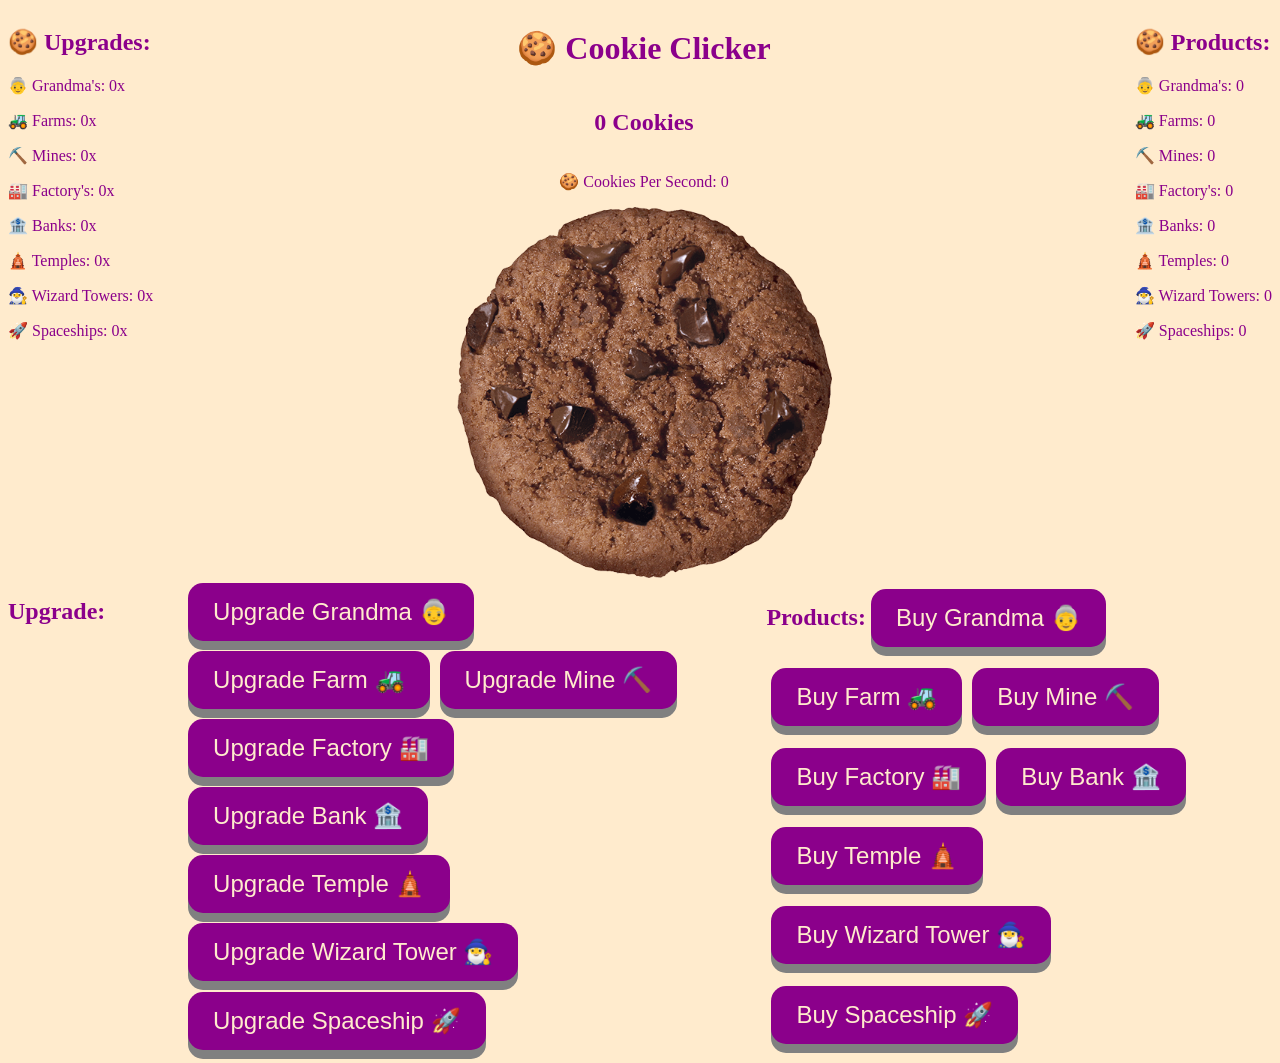
==== OOP Cookie Clicker Project/Cookie Clicker/Index.html @ a7854619 "added upgrades, added class for click upgrade" ====
<!DOCTYPE html>
<html lang="en">
    <link rel="stylesheet" href="style.css">
    <link rel="script" href="script.js">
    <title>Cookie Clicker</title>
    <link rel="icon" type="image/x-icon" href="../images/favicon.png">
<body>

<div class="Wat">
    <div class="upgrades">
        <h2>🍪 Upgrades:</h2>
        <p>👵 Grandma's: 0x</p>
        <p>🚜 Farms: 0x</p>
        <p>⛏️ Mines: 0x</p>
        <p>🏭 Factory's: 0x</p>
        <p>🏦 Banks: 0x</p>
        <p>🛕 Temples: 0x</p>
        <p>🧙‍♂️ Wizard Towers: 0x</p>
        <p>🚀 Spaceships: 0x</p>
    </div>

    <div id="cookiecontainer">
        <h1>🍪 Cookie Clicker</h1>
        <h2 id="cookies" class="cookie">0 Cookies</h2>
        <p class="stats">🍪 Cookies Per Second: <span id="CpS">0</span></p>
        <img src="../images/cookie(2).png" alt="Knop tekst" class="Cookie" id="cookie">
    </div>

    <div class="prod">
        <h2>🍪 Products:</h2>
        <p>👵 Grandma's: <span id="grandmas">0</span></p>
        <p>🚜 Farms: <span id="farms">0</span></p>
        <p>⛏️ Mines: <span id="mines">0</span></p>
        <p>🏭 Factory's: <span id="factorys">0</span></p>
        <p>🏦 Banks: <span id="banks">0</span></p>
        <p>🛕 Temples: <span id="temples">0</span></p>
        <p>🧙‍♂️ Wizard Towers: <span id="wizardtowers">0</span></p>
        <p>🚀 Spaceships: <span id="spaceships">0</span></p>
    </div>
</div>
<div id="shop_container">

    <h2 class="Subtitle">Upgrade:</h2>
    <div class="container">
        <button class="button" id="buy_grandma_upgrade">Upgrade Grandma 👵</button>
        <button class="button" id="buy_farm_upgrade">Upgrade Farm 🚜</button>
        <button class="button" id="buy_mine_upgrade">Upgrade Mine ⛏️</button>
        <button class="button" id="buy_factory_upgrade">Upgrade Factory 🏭</button>
        <button class="button" id="buy_bank_upgrade">Upgrade Bank 🏦</button>
        <button class="button" id="buy_temple_upgrade">Upgrade Temple 🛕</button>
        <button class="button" id="buy_wizardtower_upgrade">Upgrade Wizard Tower 🧙‍♂️</button>
        <button class="button" id="buy_spaceship_upgrade">Upgrade Spaceship 🚀</button>
    </div>

    <div class="container">
        <h2 class="Subtitle">Products:</h2>
        <button class="button" id="buy_grandma">Buy Grandma 👵</button>
        <button class="button" id="buy_farm">Buy Farm 🚜</button>
        <button class="button" id="buy_mine">Buy Mine ⛏️</button>
        <button class="button" id="buy_factory">Buy Factory 🏭</button>
        <button class="button" id="buy_bank">Buy Bank 🏦</button>
        <button class="button" id="buy_temple">Buy Temple 🛕</button>
        <button class="button" id="buy_wizardtower">Buy Wizard Tower 🧙‍♂️</button>
        <button class="button" id="buy_spaceship">Buy Spaceship 🚀</button>
    </div>
</div>
<script src="script.js"></script>
</body>
</html>
---- OOP Cookie Clicker Project/Cookie Clicker/style.css ----
body{
    background-color: blanchedalmond;
}

h1{
    color: darkmagenta;
    /* text-align: center; */
}

.Subtitle{
    color: darkmagenta;
    /* text-align: center; */
}

.cookie{
    color: darkmagenta;
    /* text-align: center; */
}

#shop_container{
    display: flex;
    justify-content: space-between;
}

.stats{
    color: darkmagenta;
    /* text-align: center; */
}

.prod{
    color: darkmagenta;
    /* margin-left: 85%; */
}

.Wat{
    display: flex;
    justify-content: space-between;
}

#cookiecontainer{
    display: flex;
    flex-direction: column;
    align-items: center;
}

.upgrades{
    color: darkmagenta;
}


img{
    width: 25%;
    cursor: pointer;
    /* margin-right: 39%; */
}

#cookie{
    width: 75%;
}

.container {
    display:flex;
    flex-direction: row;
    flex-wrap: wrap;
    align-items: center;
    max-width: 40%;
    .button {
        margin: 1%;
    }
}

.button {
  padding: 15px 25px;
  font-size: 24px;
  text-align: center;
  cursor: pointer;
  outline: none;
  color: blanchedalmond;
  background-color: darkmagenta;
  border: none;
  border-radius: 15px;
  box-shadow: 0 9px gray;
}

.button:disabled {
    background-color: rgb(166, 118, 166);
    cursor: default;
}

.button:disabled:hover {
    background-color: rgb(166, 118, 166);
}

.button:hover {
    background-color: purple
}

.button:enabled:active {
  background-color: darkmagenta;
  box-shadow: 0 5px gray;
  transform: translateY(4px);
}
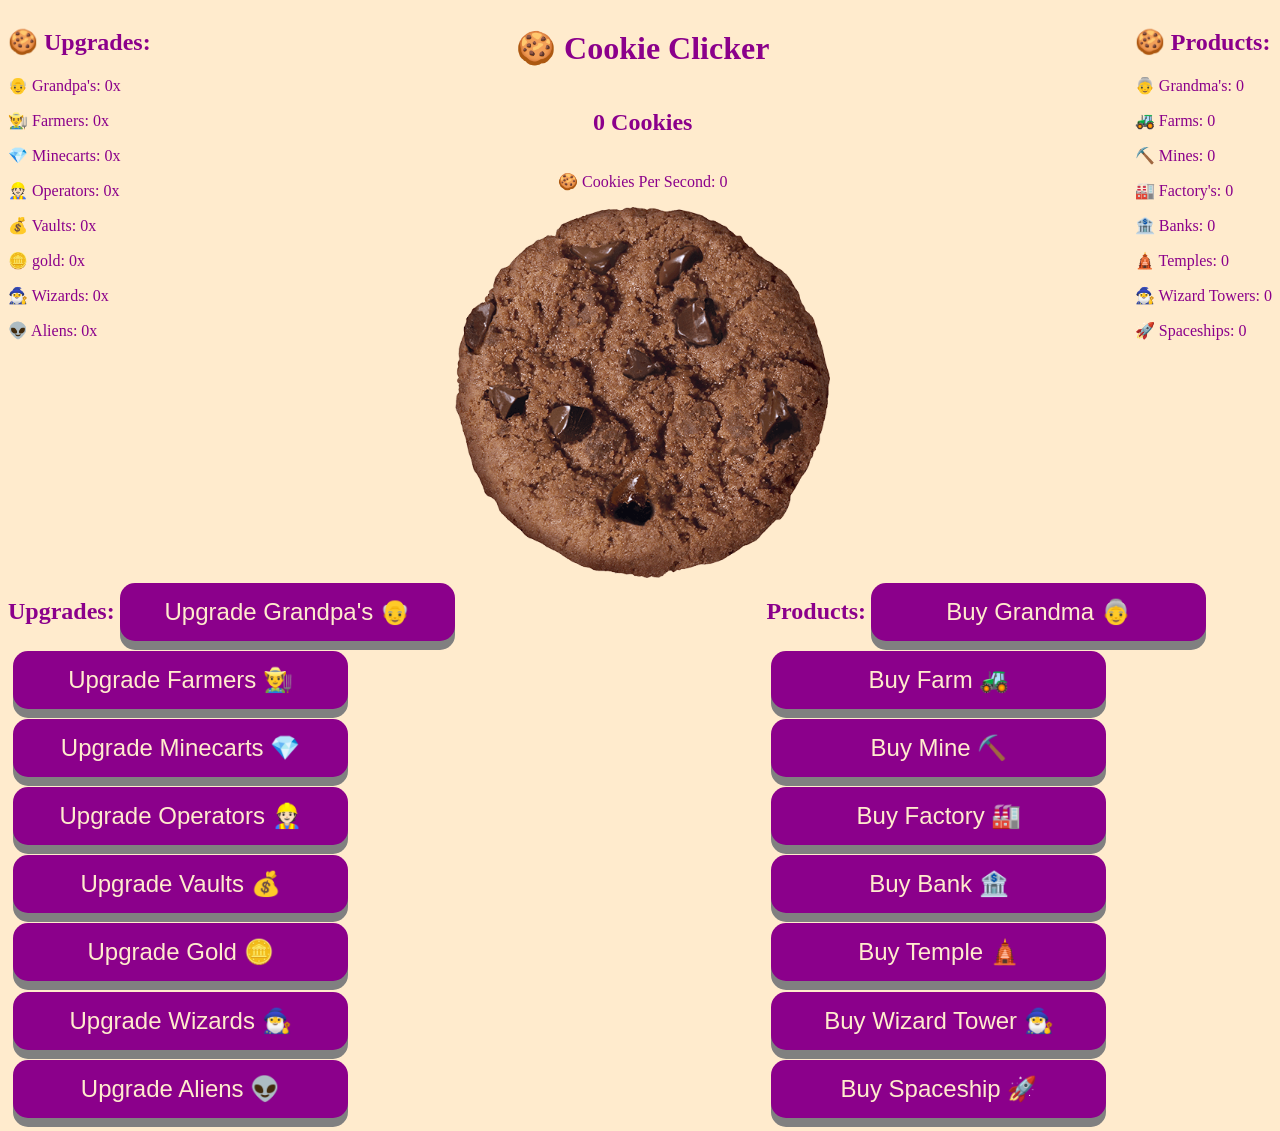
==== commit 11c37685: "Upgrade Names changed" ====
--- a/OOP Cookie Clicker Project/Cookie Clicker/Index.html
+++ b/OOP Cookie Clicker Project/Cookie Clicker/Index.html
@@ -1,22 +1,25 @@
 <!DOCTYPE html>
-<html lang="en">
-    <link rel="stylesheet" href="style.css">
-    <link rel="script" href="script.js">
+<html lang="nl">
+<head>
+    <meta charset="UTF-8">
+    <meta name="viewport" content="width=device-width, initial-scale=1.0">
     <title>Cookie Clicker</title>
     <link rel="icon" type="image/x-icon" href="../images/favicon.png">
+    <link rel="stylesheet" href="style.css">
+</head>
 <body>
 
 <div class="Wat">
     <div class="upgrades">
         <h2>🍪 Upgrades:</h2>
-        <p>👵 Grandma's: 0x</p>
-        <p>🚜 Farms: 0x</p>
-        <p>⛏️ Mines: 0x</p>
-        <p>🏭 Factory's: 0x</p>
-        <p>🏦 Banks: 0x</p>
-        <p>🛕 Temples: 0x</p>
-        <p>🧙‍♂️ Wizard Towers: 0x</p>
-        <p>🚀 Spaceships: 0x</p>
+        <p>👴 Grandpa's: 0x</p>
+        <p>👨‍🌾 Farmers: 0x</p>
+        <p>💎 Minecarts: 0x</p>
+        <p>👷🏻 Operators: 0x</p>
+        <p>💰 Vaults: 0x</p>
+        <p>🪙 gold: 0x</p>
+        <p>🧙‍♂️ Wizards: 0x</p>
+        <p>👽 Aliens: 0x</p>
     </div>
 
     <div id="cookiecontainer">
@@ -38,18 +41,19 @@
         <p>🚀 Spaceships: <span id="spaceships">0</span></p>
     </div>
 </div>
+
 <div id="shop_container">
-
-    <h2 class="Subtitle">Upgrade:</h2>
+    <!-- Upgrade knoppen -->
     <div class="container">
-        <button class="button" id="buy_grandma_upgrade">Upgrade Grandma 👵</button>
-        <button class="button" id="buy_farm_upgrade">Upgrade Farm 🚜</button>
-        <button class="button" id="buy_mine_upgrade">Upgrade Mine ⛏️</button>
-        <button class="button" id="buy_factory_upgrade">Upgrade Factory 🏭</button>
-        <button class="button" id="buy_bank_upgrade">Upgrade Bank 🏦</button>
-        <button class="button" id="buy_temple_upgrade">Upgrade Temple 🛕</button>
-        <button class="button" id="buy_wizardtower_upgrade">Upgrade Wizard Tower 🧙‍♂️</button>
-        <button class="button" id="buy_spaceship_upgrade">Upgrade Spaceship 🚀</button>
+        <h2 class="Subtitle">Upgrades:</h2>
+        <button class="button" id="buy_upgrade_grandma">Upgrade Grandpa's 👴</button>
+        <button class="button" id="buy_upgrade_farm">Upgrade Farmers 👨‍🌾</button>
+        <button class="button" id="buy_upgrade_mine">Upgrade Minecarts 💎</button>
+        <button class="button" id="buy_upgrade_factory">Upgrade Operators 👷🏻</button>
+        <button class="button" id="buy_upgrade_bank">Upgrade Vaults 💰</button>
+        <button class="button" id="buy_upgrade_temple">Upgrade Gold 🪙</button>
+        <button class="button" id="buy_upgrade_wizardtower">Upgrade Wizards 🧙‍♂️</button>
+        <button class="button" id="buy_upgrade_spaceship">Upgrade Aliens 👽</button>
     </div>
 
     <div class="container">
@@ -64,6 +68,7 @@
         <button class="button" id="buy_spaceship">Buy Spaceship 🚀</button>
     </div>
 </div>
+
 <script src="script.js"></script>
 </body>
 </html>
--- a/OOP Cookie Clicker Project/Cookie Clicker/style.css
+++ b/OOP Cookie Clicker Project/Cookie Clicker/style.css
@@ -4,7 +4,6 @@
 
 h1{
     color: darkmagenta;
-    /* text-align: center; */
 }
 
 .Subtitle{
@@ -80,6 +79,7 @@
   border: none;
   border-radius: 15px;
   box-shadow: 0 9px gray;
+  width: 335px;
 }
 
 .button:disabled {
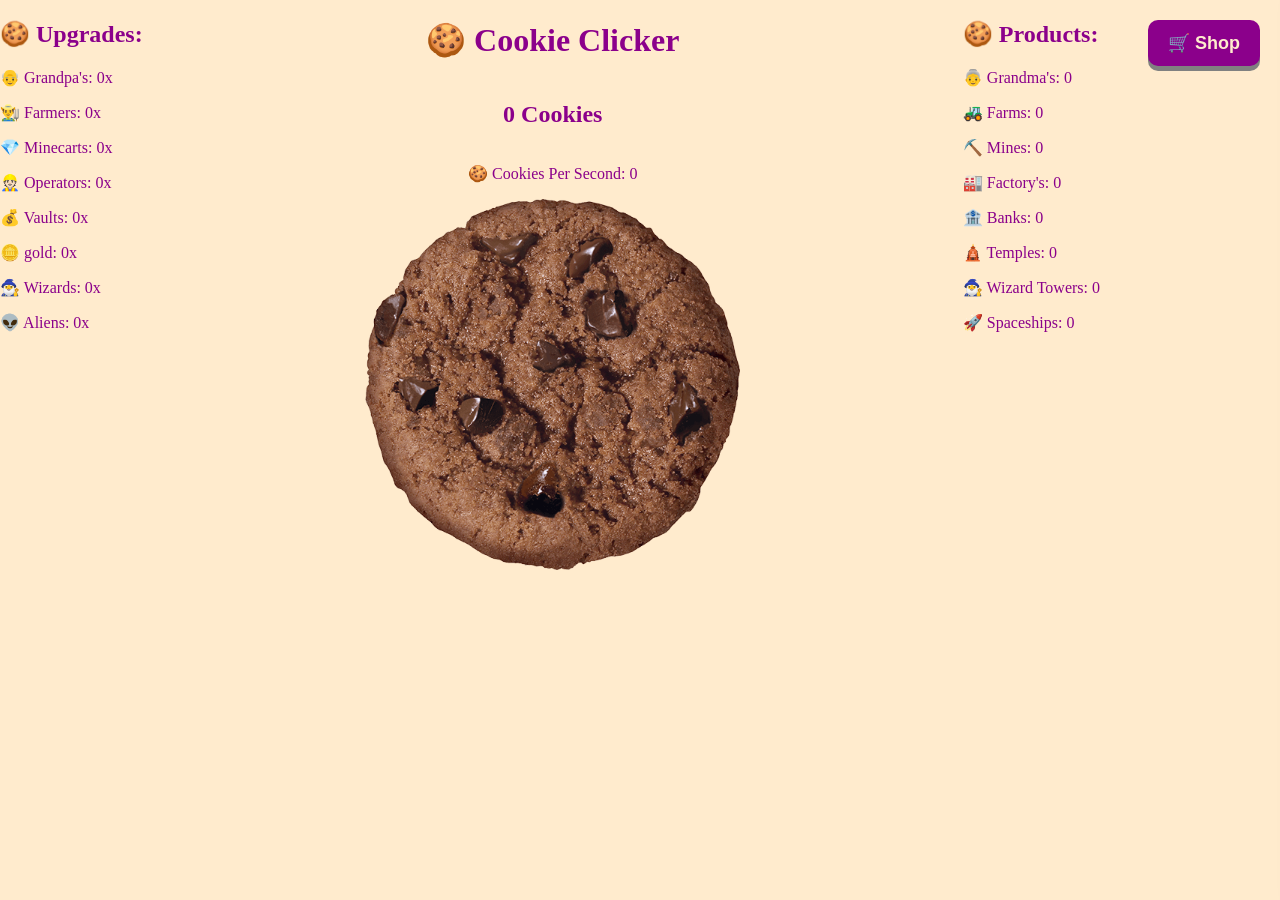
==== commit 5acb8f0c: "Added a Shop" ====
--- a/OOP Cookie Clicker Project/Cookie Clicker/Index.html
+++ b/OOP Cookie Clicker Project/Cookie Clicker/Index.html
@@ -42,11 +42,27 @@
     </div>
 </div>
 
+<button id="openShopBtn" class="shop-toggle-btn">🛒 Shop</button>
+
 <div id="shop_container">
-    <!-- Upgrade knoppen -->
+
+    <button id="closeShopBtn" class="close-btn">&times;</button>
+
     <div class="container">
-        <h2 class="Subtitle">Upgrades:</h2>
-        <button class="button" id="buy_upgrade_grandma">Upgrade Grandpa's 👴</button>
+        <h2 class="Subtitle">🍪 Products:</h2>
+        <button class="button" id="buy_grandma">Buy Grandma 👵</button>
+        <button class="button" id="buy_farm">Buy Farm 🚜</button>
+        <button class="button" id="buy_mine">Buy Mine ⛏️</button>
+        <button class="button" id="buy_factory">Buy Factory 🏭</button>
+        <button class="button" id="buy_bank">Buy Bank 🏦</button>
+        <button class="button" id="buy_temple">Buy Temple 🛕</button>
+        <button class="button" id="buy_wizardtower">Buy Wizard Tower 🧙‍♂️</button>
+        <button class="button" id="buy_spaceship">Buy Spaceship 🚀</button>
+    </div>
+
+    <div class="container">
+        <h2 class="Subtitle">🍪 Themes:</h2>
+        <button class="button" id="buy_upgrade_grandma">Hollow Knight Theme ⚔️</button>
         <button class="button" id="buy_upgrade_farm">Upgrade Farmers 👨‍🌾</button>
         <button class="button" id="buy_upgrade_mine">Upgrade Minecarts 💎</button>
         <button class="button" id="buy_upgrade_factory">Upgrade Operators 👷🏻</button>
@@ -57,18 +73,18 @@
     </div>
 
     <div class="container">
-        <h2 class="Subtitle">Products:</h2>
-        <button class="button" id="buy_grandma">Buy Grandma 👵</button>
-        <button class="button" id="buy_farm">Buy Farm 🚜</button>
-        <button class="button" id="buy_mine">Buy Mine ⛏️</button>
-        <button class="button" id="buy_factory">Buy Factory 🏭</button>
-        <button class="button" id="buy_bank">Buy Bank 🏦</button>
-        <button class="button" id="buy_temple">Buy Temple 🛕</button>
-        <button class="button" id="buy_wizardtower">Buy Wizard Tower 🧙‍♂️</button>
-        <button class="button" id="buy_spaceship">Buy Spaceship 🚀</button>
+        <h2 class="Subtitle">🍪 Upgrades:</h2>
+        <button class="button" id="buy_upgrade_grandma">Upgrade Grandpa's 👴</button>
+        <button class="button" id="buy_upgrade_farm">Upgrade Farmers 👨‍🌾</button>
+        <button class="button" id="buy_upgrade_mine">Upgrade Minecarts 💎</button>
+        <button class="button" id="buy_upgrade_factory">Upgrade Operators 👷🏻</button>
+        <button class="button" id="buy_upgrade_bank">Upgrade Vaults 💰</button>
+        <button class="button" id="buy_upgrade_temple">Upgrade Gold 🪙</button>
+        <button class="button" id="buy_upgrade_wizardtower">Upgrade Wizards 🧙‍♂️</button>
+        <button class="button" id="buy_upgrade_spaceship">Upgrade Aliens 👽</button>
     </div>
 </div>
 
 <script src="script.js"></script>
 </body>
-</html>+</html>
--- a/OOP Cookie Clicker Project/Cookie Clicker/style.css
+++ b/OOP Cookie Clicker Project/Cookie Clicker/style.css
@@ -58,14 +58,16 @@
 }
 
 .container {
-    display:flex;
-    flex-direction: row;
-    flex-wrap: wrap;
-    align-items: center;
-    max-width: 40%;
-    .button {
-        margin: 1%;
-    }
+    display: grid;
+    grid-template-columns: repeat(2, 1fr);
+    gap: 10px;
+    max-width: 700px;
+}
+
+.Subtitle {
+    grid-column: 1 / -1;
+    color: darkmagenta;
+    margin-bottom: 10px;
 }
 
 .button {
@@ -79,7 +81,7 @@
   border: none;
   border-radius: 15px;
   box-shadow: 0 9px gray;
-  width: 335px;
+  width: 100%;
 }
 
 .button:disabled {
@@ -99,4 +101,175 @@
   background-color: darkmagenta;
   box-shadow: 0 5px gray;
   transform: translateY(4px);
-}+}
+
+body {
+    background-color: blanchedalmond;
+    overflow-x: hidden; 
+    position: relative;
+    margin: 0;
+}
+
+h1 {
+    color: darkmagenta;
+}
+
+.Subtitle {
+    color: darkmagenta;
+}
+
+.cookie {
+    color: darkmagenta;
+}
+
+#shop_container {
+    display: flex;
+    flex-direction: column; 
+    gap: 30px;
+    
+    position: fixed;
+    top: 0;
+    right: -450px;
+    width: 420px;
+    height: 100vh;
+    background-color: burlywood; 
+    border-left: 5px solid darkmagenta; 
+    box-shadow: -5px 0 25px rgba(139, 0, 139, 0.3); 
+    padding: 70px 20px 20px 20px;
+    box-sizing: border-box;
+    overflow-y: auto; 
+    transition: right 0.3s ease-in-out; 
+    z-index: 1000; 
+}
+
+
+#shop_container.active {
+    right: 0;
+}
+
+.shop-toggle-btn {
+    position: fixed;
+    top: 20px;
+    right: 20px;
+    padding: 12px 20px;
+    background-color: darkmagenta;
+    color: blanchedalmond;
+    border: none;
+    border-radius: 10px;
+    font-size: 18px;
+    font-weight: bold;
+    cursor: pointer;
+    box-shadow: 0 5px gray;
+    transition: 0.2s;
+    z-index: 999;
+}
+
+.shop-toggle-btn:hover {
+    background-color: purple;
+}
+
+.shop-toggle-btn:active {
+    box-shadow: 0 2px gray;
+    transform: translateY(3px);
+}
+
+.close-btn {
+    position: absolute;
+    top: 15px;
+    left: 20px;
+    font-size: 40px;
+    background: none;
+    border: none;
+    color: blanchedalmond;
+    cursor: pointer;
+    line-height: 1;
+}
+
+.close-btn:hover {
+    color: purple;
+}
+
+.stats {
+    color: darkmagenta;
+}
+
+.prod {
+    color: darkmagenta;
+}
+
+.Wat {
+    display: flex;
+    justify-content: space-between;
+}
+
+.Wat {
+    display: flex;
+    justify-content: space-between;
+    padding-right: 180px; 
+}
+
+#cookiecontainer {
+    display: flex;
+    flex-direction: column;
+    align-items: center;
+}
+
+.upgrades {
+    color: darkmagenta;
+}
+
+img {
+    width: 25%;
+    cursor: pointer;
+}
+
+#cookie {
+    width: 75%;
+}
+
+.container {
+    display: grid;
+    grid-template-columns: 1fr; 
+    gap: 12px;
+    width: 100%;
+}
+
+.Subtitle {
+    grid-column: 1 / -1;
+    color: darkmagenta;
+    margin-bottom: 10px;
+}
+
+.button {
+  padding: 12px 20px;
+  font-size: 18px;
+  text-align: center;
+  cursor: pointer;
+  outline: none;
+  color: blanchedalmond;
+  background-color: darkmagenta;
+  border: none;
+  border-radius: 15px;
+  box-shadow: 0 6px gray;
+  width: 100%;
+}
+
+.button:disabled {
+    background-color: rgb(166, 118, 166);
+    box-shadow: 0 6px rgb(130, 100, 130);
+    cursor: default;
+}
+
+.button:disabled:hover {
+    background-color: rgb(166, 118, 166);
+}
+
+.button:hover {
+    background-color: purple
+}
+
+.button:enabled:active {
+  background-color: darkmagenta;
+  box-shadow: 0 3px gray;
+  transform: translateY(3px);
+}
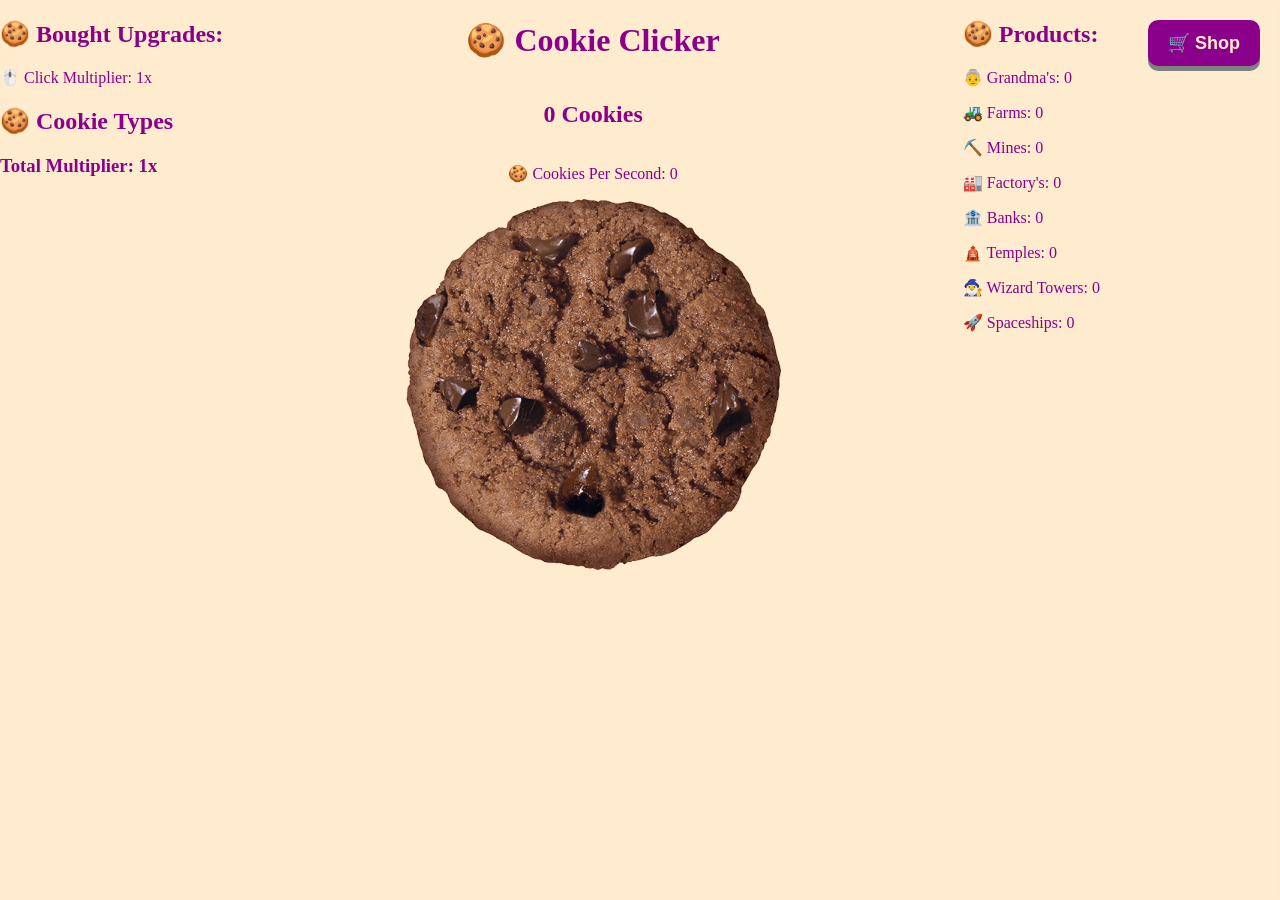
==== commit 3bb4a510: "added cookieType & multiplierUpgrade upgrades" ====
--- a/OOP Cookie Clicker Project/Cookie Clicker/Index.html
+++ b/OOP Cookie Clicker Project/Cookie Clicker/Index.html
@@ -11,20 +11,37 @@
 
 <div class="Wat">
     <div class="upgrades">
-        <h2>🍪 Upgrades:</h2>
-        <p>👴 Grandpa's: 0x</p>
-        <p>👨‍🌾 Farmers: 0x</p>
-        <p>💎 Minecarts: 0x</p>
-        <p>👷🏻 Operators: 0x</p>
-        <p>💰 Vaults: 0x</p>
-        <p>🪙 gold: 0x</p>
-        <p>🧙‍♂️ Wizards: 0x</p>
-        <p>👽 Aliens: 0x</p>
+        <h2>🍪 Bought Upgrades:</h2>
+        <p class="click_multiplier">🖱️ Click Multiplier: <span id="click_multiplier">1</span>x</p>
+        <p id="grandpas">👴 Grandpa's</p>
+        <p id="farmers">👨‍🌾 Farmers</p>
+        <p id="minecarts">💎 Minecarts</p>
+        <p id="operators">👷🏻 Operators</p>
+        <p id="vaults">💰 Vaults</p>
+        <p id="gold">🪙 Gold</p>
+        <p id="wizards">🧙‍♂️ Wizards</p>
+        <p id="aliens">👽 Aliens</p>
+        <p id="g_t_f_text">Cookies For Planting: <span id="g_t_f">1</span>x</p>
+        <p id="f_t_f_text">Cookies For Production: <span id="f_t_f">1</span>x</p>
+        <p id="f_t_b_text">Cookies For The Bank: <span id="f_t_b">1</span>x</p>
+        <p id="f_t_t_text">Cookies For The Ritual: <span id="f_t_t">1</span>x</p>
+        <p id="t_t_wt_text">Ritual Cookies For Magic: <span id="t_t_wt">1</span>x</p>
+        <p id="b_t_s_text">Cookies For Rocket Fuel: <span id="b_t_s">1</span>x</p>
+        <h2>🍪 Cookie Types</h2>
+        <h3>Total Multiplier: <span id="total_multiplier">1</span>x</h3>
+        <p id="peanut_cookies">Peanut Cookies</p>
+        <p id="almond_cookies">Almond Cookies</p>
+        <p id="macadamia_cookies">Macadamia Cookies</p>
+        <p id="pecan_cookies">Pecan Cookies</p>
+        <p id="cashew_cookies">Cashew Cookies</p>
+        <p id="walnut_cookies">Walnut Cookies</p>
+        <p id="double_cookies">Double Chocolate Cookies</p>
+        <p id="white_cookies">White Chocolate Cookies</p>
     </div>
 
     <div id="cookiecontainer">
         <h1>🍪 Cookie Clicker</h1>
-        <h2 id="cookies" class="cookie">0 Cookies</h2>
+        <h2 class="cookie"><span id="cookies">0</span> Cookies</h2>
         <p class="stats">🍪 Cookies Per Second: <span id="CpS">0</span></p>
         <img src="../images/cookie(2).png" alt="Knop tekst" class="Cookie" id="cookie">
     </div>
@@ -62,18 +79,19 @@
 
     <div class="container">
         <h2 class="Subtitle">🍪 Themes:</h2>
-        <button class="button" id="buy_upgrade_grandma">Hollow Knight Theme ⚔️</button>
-        <button class="button" id="buy_upgrade_farm">Upgrade Farmers 👨‍🌾</button>
-        <button class="button" id="buy_upgrade_mine">Upgrade Minecarts 💎</button>
-        <button class="button" id="buy_upgrade_factory">Upgrade Operators 👷🏻</button>
-        <button class="button" id="buy_upgrade_bank">Upgrade Vaults 💰</button>
-        <button class="button" id="buy_upgrade_temple">Upgrade Gold 🪙</button>
-        <button class="button" id="buy_upgrade_wizardtower">Upgrade Wizards 🧙‍♂️</button>
-        <button class="button" id="buy_upgrade_spaceship">Upgrade Aliens 👽</button>
+        <button class="button">Hollow Knight Theme ⚔️</button>
+        <button class="button">place holder</button>
+        <button class="button">place holder</button>
+        <button class="button">place holder</button>
+        <button class="button">place holder</button>
+        <button class="button">place holder</button>
+        <button class="button">place holder</button>
+        <button class="button">place holder</button>
     </div>
 
     <div class="container">
         <h2 class="Subtitle">🍪 Upgrades:</h2>
+        <button class="button" id="buy_click_upgrade">Buy Click Upgrade</button>
         <button class="button" id="buy_upgrade_grandma">Upgrade Grandpa's 👴</button>
         <button class="button" id="buy_upgrade_farm">Upgrade Farmers 👨‍🌾</button>
         <button class="button" id="buy_upgrade_mine">Upgrade Minecarts 💎</button>
@@ -83,6 +101,26 @@
         <button class="button" id="buy_upgrade_wizardtower">Upgrade Wizards 🧙‍♂️</button>
         <button class="button" id="buy_upgrade_spaceship">Upgrade Aliens 👽</button>
     </div>
+    <div class="container">
+        <h2 class="Subtitle">🍪 Cookie Upgrades:</h2>
+        <button class="button" id="buy_peanut_cookies">Buy Peanut Cookies</button>
+        <button class="button" id="buy_almond_cookies">Buy Almond Cookies</button>
+        <button class="button" id="buy_macadamia_cookies">Buy Macadamia Cookies</button>
+        <button class="button" id="buy_pecan_cookies">Buy Pecan Cookies</button>
+        <button class="button" id="buy_cashew_cookies">Buy Cashew Cookies</button>
+        <button class="button" id="buy_walnut_cookies">Buy Walnut Cookies</button>
+        <button class="button" id="buy_double_cookies">Buy Double Chocolate Cookies</button>
+        <button class="button" id="buy_white_cookies">Buy White Chocolate Cookies</button>
+    </div>
+    <div class="container">
+        <h2 class="Subtitle">🍪 Multiplier Upgrades:</h2>
+        <button class="button" id="buy_g_t_f">Buy Grandma To Farm Multiplier</button>
+        <button class="button" id="buy_f_t_f">Buy Farm To Factory Multiplier</button>
+        <button class="button" id="buy_f_t_b">Buy Factory To Bank Multiplier</button>
+        <button class="button" id="buy_f_t_t">Buy Factory To Temple Multiplier</button>
+        <button class="button" id="buy_t_t_wt">Buy Temple To Wizard Tower Multiplier</button>
+        <button class="button" id="buy_b_t_s">Buy Bank To Spaceship Multiplier</button>
+    </div>
 </div>
 
 <script src="script.js"></script>
--- a/OOP Cookie Clicker Project/Cookie Clicker/style.css
+++ b/OOP Cookie Clicker Project/Cookie Clicker/style.css
@@ -11,6 +11,14 @@
     /* text-align: center; */
 }
 
+.upgrades p:not(.click_multiplier) {
+    display: none;
+}
+
+.cookie_types p{
+    display: none;
+}
+
 .cookie{
     color: darkmagenta;
     /* text-align: center; */
@@ -46,6 +54,9 @@
     color: darkmagenta;
 }
 
+.cookie_types {
+    color: darkmagenta;
+}
 
 img{
     width: 25%;
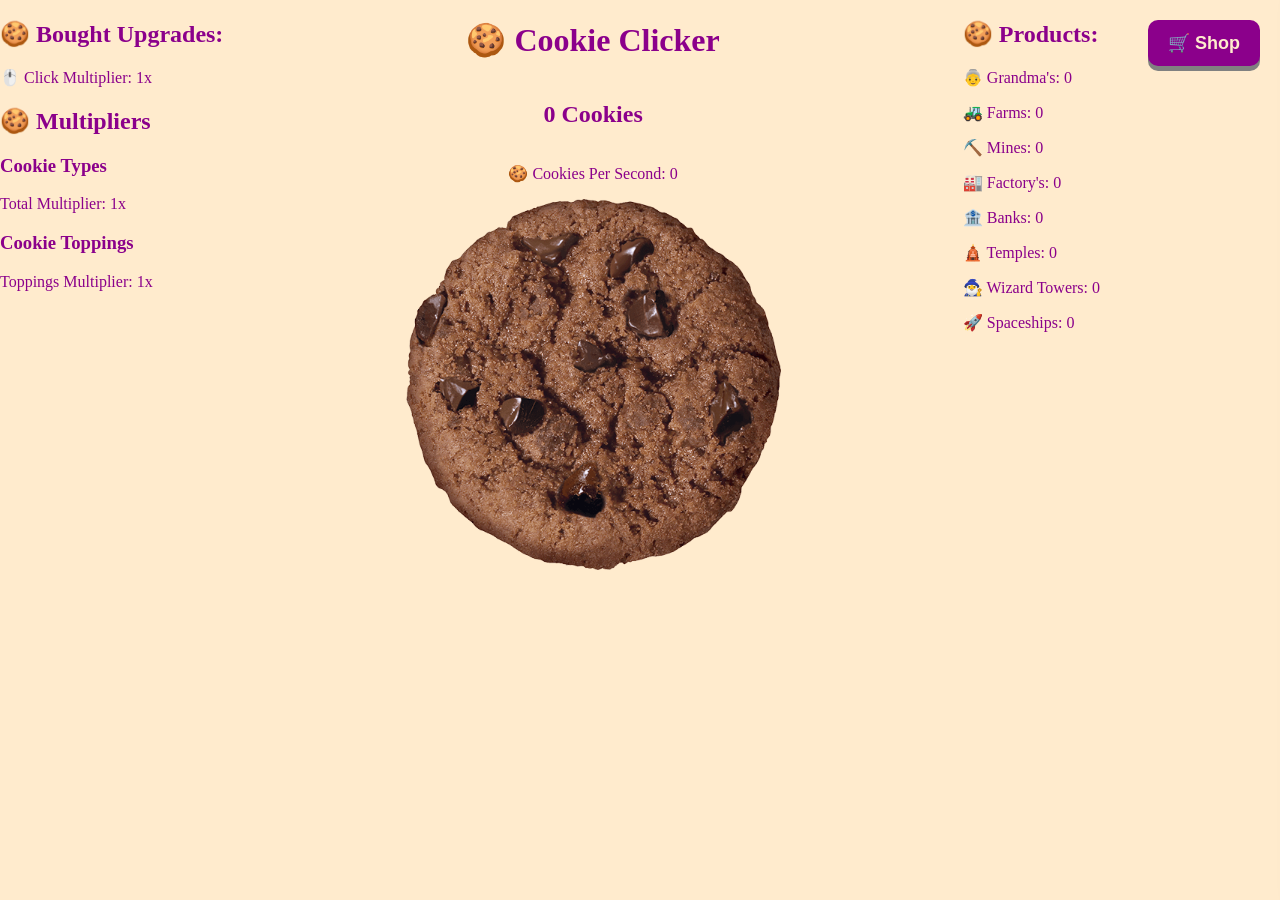
==== commit e3fc6847: "added Fifth and Final Upgrade" ====
--- a/OOP Cookie Clicker Project/Cookie Clicker/Index.html
+++ b/OOP Cookie Clicker Project/Cookie Clicker/Index.html
@@ -27,8 +27,9 @@
         <p id="f_t_t_text">Cookies For The Ritual: <span id="f_t_t">1</span>x</p>
         <p id="t_t_wt_text">Ritual Cookies For Magic: <span id="t_t_wt">1</span>x</p>
         <p id="b_t_s_text">Cookies For Rocket Fuel: <span id="b_t_s">1</span>x</p>
-        <h2>🍪 Cookie Types</h2>
-        <h3>Total Multiplier: <span id="total_multiplier">1</span>x</h3>
+        <h2>🍪 Multipliers</h2>
+        <h3>Cookie Types</h3>
+        <p style="display: block;" id="tot_m_text">Total Multiplier: <span id="total_multiplier">1</span>x</p>
         <p id="peanut_cookies">Peanut Cookies</p>
         <p id="almond_cookies">Almond Cookies</p>
         <p id="macadamia_cookies">Macadamia Cookies</p>
@@ -37,6 +38,13 @@
         <p id="walnut_cookies">Walnut Cookies</p>
         <p id="double_cookies">Double Chocolate Cookies</p>
         <p id="white_cookies">White Chocolate Cookies</p>
+        <h3>Cookie Toppings</h3>
+        <p style="display: block;" id="top_m_text">Toppings Multiplier: <span id=toppings_multiplier>1</span>x</p>
+        <p id="strawberry_topping">Strawberry Topping</p>
+        <p id="whipped_cream_topping">Whipped Cream Topping</p>
+        <p id="chocolate_flakes_topping">Chocolate Flakes Topping</p>
+        <p id="rainbow_sprinkles_topping">Buy Rainbow Sprinkles Topping</p>
+        <p id="radiant_sprinkles_topping">Buy Radiant Sprinkles Topping</p>
     </div>
 
     <div id="cookiecontainer">
@@ -91,7 +99,7 @@
 
     <div class="container">
         <h2 class="Subtitle">🍪 Upgrades:</h2>
-        <button class="button" id="buy_click_upgrade">Buy Click Upgrade</button>
+        <button class="button" id="buy_click_upgrade">Buy Click Upgrade 🖱️</button>
         <button class="button" id="buy_upgrade_grandma">Upgrade Grandpa's 👴</button>
         <button class="button" id="buy_upgrade_farm">Upgrade Farmers 👨‍🌾</button>
         <button class="button" id="buy_upgrade_mine">Upgrade Minecarts 💎</button>
@@ -113,6 +121,14 @@
         <button class="button" id="buy_white_cookies">Buy White Chocolate Cookies</button>
     </div>
     <div class="container">
+        <h2 class="Subtitle">🍪 Cookie Toppings:</h2>
+        <button class="button" id="buy_s_t">Buy Strawberry Topping</button>
+        <button class="button" id="buy_w_c_t">Buy Whipped Cream Topping</button>
+        <button class="button" id="buy_c_f_t">Buy Chocolate Flakes Topping</button>
+        <button class="button" id="buy_rw_s_t">Buy Rainbow Sprinkles Topping</button>
+        <button class="button" id="buy_r_s_t">Buy Radiant Sprinkles Topping</button>
+    </div>
+    <div class="container">
         <h2 class="Subtitle">🍪 Multiplier Upgrades:</h2>
         <button class="button" id="buy_g_t_f">Buy Grandma To Farm Multiplier</button>
         <button class="button" id="buy_f_t_f">Buy Farm To Factory Multiplier</button>
--- a/OOP Cookie Clicker Project/Cookie Clicker/style.css
+++ b/OOP Cookie Clicker Project/Cookie Clicker/style.css
@@ -284,3 +284,114 @@
   box-shadow: 0 3px gray;
   transform: translateY(3px);
 }
+
+#cookie {
+    transition: transform 0.1s ease;
+}
+
+#cookie.clicked {
+    transform: scale(0.9);
+}
+
+.floating-text {
+    position: absolute;
+    font-size: 28px;
+    font-weight: bold;
+    color: darkmagenta;
+    text-shadow: 1px 1px 2px blanchedalmond;
+    pointer-events: none;
+    animation: floatUp 0.8s ease-out forwards;
+    z-index: 500;
+}
+
+@keyframes floatUp {
+    0% {
+        opacity: 1;
+        transform: translateY(0) scale(1);
+    }
+    100% {
+        opacity: 0;
+        transform: translateY(-80px) scale(1.3);
+    }
+}
+
+.button.purchase-success {
+    animation: purchasePulse 0.3s ease;
+}
+
+@keyframes purchasePulse {
+    0% {
+        transform: scale(1);
+        background-color: darkmagenta;
+    }
+    50% {
+        transform: scale(1.05);
+        background-color: #b51ab5;
+    }
+    100% {
+        transform: scale(1);
+        background-color: darkmagenta;
+    }
+}
+
+.button.purchase-success {
+    animation: purchasePulse 0.3s ease;
+}
+
+@keyframes purchasePulse {
+    0% { transform: scale(1); background-color: darkmagenta; }
+    50% { transform: scale(1.05); background-color: #b51ab5; }
+    100% { transform: scale(1); background-color: darkmagenta; }
+}
+
+
+.purchase-popup {
+    position: absolute;
+    font-size: 16px;
+    font-weight: bold;
+    color: darkmagenta;
+    background-color: blanchedalmond;
+    padding: 4px 10px;
+    border-radius: 10px;
+    border: 2px solid darkmagenta;
+    box-shadow: 0 4px 8px rgba(0, 0, 0, 0.2);
+    pointer-events: none;
+    animation: popupFloat 0.7s ease-out forwards;
+    z-index: 2000; 
+}
+
+@keyframes popupFloat {
+    0% {
+        opacity: 1;
+        transform: translateY(0) scale(0.8);
+    }
+    50% {
+        transform: translateY(-25px) scale(1.1);
+    }
+    100% {
+        opacity: 0;
+        transform: translateY(-50px) scale(1);
+    }
+}
+
+.falling-cookie {
+    position: absolute;
+    width: 25px;
+    height: 25px;
+    background-image: url('../images/cookie(2).png');
+    background-size: cover;
+    pointer-events: none;
+    animation: cookieFall 0.5s ease-out forwards;
+    z-index: 5;
+}
+
+@keyframes cookieFall {
+    0% {
+        transform: translate(-50%, -50%) scale(0.6);
+        opacity: 1;
+    }
+    100% {
+        transform: translate(-50%, 45px) scale(0.3);
+        opacity: 0;
+    }
+}
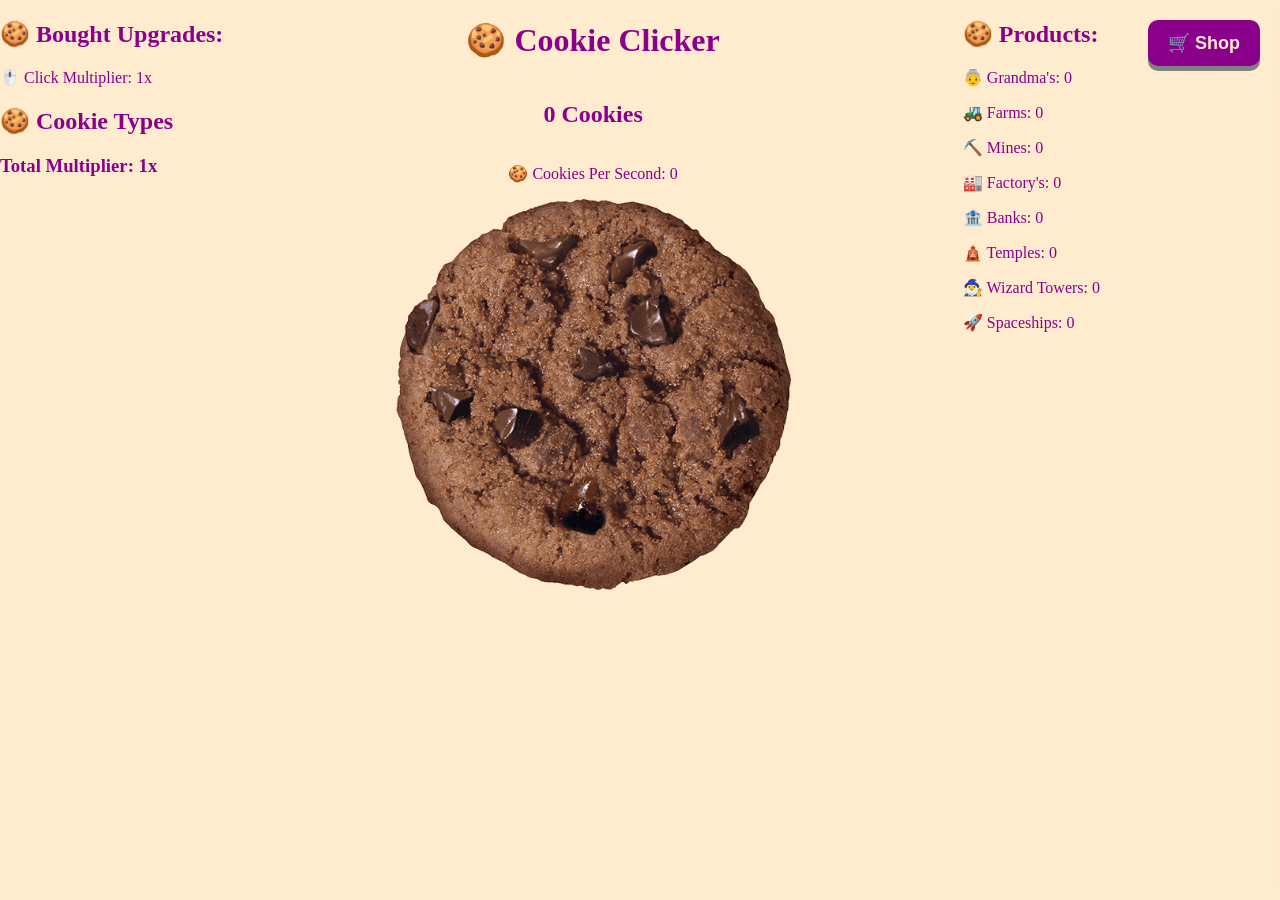
==== commit caeec041: "Hollow Knight Theme added" ====
--- a/OOP Cookie Clicker Project/Cookie Clicker/Index.html
+++ b/OOP Cookie Clicker Project/Cookie Clicker/Index.html
@@ -27,9 +27,8 @@
         <p id="f_t_t_text">Cookies For The Ritual: <span id="f_t_t">1</span>x</p>
         <p id="t_t_wt_text">Ritual Cookies For Magic: <span id="t_t_wt">1</span>x</p>
         <p id="b_t_s_text">Cookies For Rocket Fuel: <span id="b_t_s">1</span>x</p>
-        <h2>🍪 Multipliers</h2>
-        <h3>Cookie Types</h3>
-        <p style="display: block;" id="tot_m_text">Total Multiplier: <span id="total_multiplier">1</span>x</p>
+        <h2>🍪 Cookie Types</h2>
+        <h3>Total Multiplier: <span id="total_multiplier">1</span>x</h3>
         <p id="peanut_cookies">Peanut Cookies</p>
         <p id="almond_cookies">Almond Cookies</p>
         <p id="macadamia_cookies">Macadamia Cookies</p>
@@ -38,13 +37,6 @@
         <p id="walnut_cookies">Walnut Cookies</p>
         <p id="double_cookies">Double Chocolate Cookies</p>
         <p id="white_cookies">White Chocolate Cookies</p>
-        <h3>Cookie Toppings</h3>
-        <p style="display: block;" id="top_m_text">Toppings Multiplier: <span id=toppings_multiplier>1</span>x</p>
-        <p id="strawberry_topping">Strawberry Topping</p>
-        <p id="whipped_cream_topping">Whipped Cream Topping</p>
-        <p id="chocolate_flakes_topping">Chocolate Flakes Topping</p>
-        <p id="rainbow_sprinkles_topping">Buy Rainbow Sprinkles Topping</p>
-        <p id="radiant_sprinkles_topping">Buy Radiant Sprinkles Topping</p>
     </div>
 
     <div id="cookiecontainer">
@@ -86,20 +78,16 @@
     </div>
 
     <div class="container">
-        <h2 class="Subtitle">🍪 Themes:</h2>
-        <button class="button">Hollow Knight Theme ⚔️</button>
-        <button class="button">place holder</button>
-        <button class="button">place holder</button>
-        <button class="button">place holder</button>
-        <button class="button">place holder</button>
-        <button class="button">place holder</button>
-        <button class="button">place holder</button>
-        <button class="button">place holder</button>
-    </div>
+    <h2 class="Subtitle">🍪 Themes & Skins:</h2>
+    <button class="button" id="skin_btn_default">Standaard Cookie (Gratis)</button>
+    <button class="button" id="buy_theme_btn">Hollow Knight Skin ⚔️ (Kost: 1000 🍪)</button>
+    <button class="button" id="skin_btn_skin3">Time Clock Skin ⏱️ (Kost: 10 🍪)</button>
+    <button class="button" id="skin_btn_skin4">Son Goku Skin 🐉💥 (Kost: 10 🍪)</button>
+</div>
 
     <div class="container">
         <h2 class="Subtitle">🍪 Upgrades:</h2>
-        <button class="button" id="buy_click_upgrade">Buy Click Upgrade 🖱️</button>
+        <button class="button" id="buy_click_upgrade">Buy Click Upgrade</button>
         <button class="button" id="buy_upgrade_grandma">Upgrade Grandpa's 👴</button>
         <button class="button" id="buy_upgrade_farm">Upgrade Farmers 👨‍🌾</button>
         <button class="button" id="buy_upgrade_mine">Upgrade Minecarts 💎</button>
@@ -121,14 +109,6 @@
         <button class="button" id="buy_white_cookies">Buy White Chocolate Cookies</button>
     </div>
     <div class="container">
-        <h2 class="Subtitle">🍪 Cookie Toppings:</h2>
-        <button class="button" id="buy_s_t">Buy Strawberry Topping</button>
-        <button class="button" id="buy_w_c_t">Buy Whipped Cream Topping</button>
-        <button class="button" id="buy_c_f_t">Buy Chocolate Flakes Topping</button>
-        <button class="button" id="buy_rw_s_t">Buy Rainbow Sprinkles Topping</button>
-        <button class="button" id="buy_r_s_t">Buy Radiant Sprinkles Topping</button>
-    </div>
-    <div class="container">
         <h2 class="Subtitle">🍪 Multiplier Upgrades:</h2>
         <button class="button" id="buy_g_t_f">Buy Grandma To Farm Multiplier</button>
         <button class="button" id="buy_f_t_f">Buy Farm To Factory Multiplier</button>
--- a/OOP Cookie Clicker Project/Cookie Clicker/style.css
+++ b/OOP Cookie Clicker Project/Cookie Clicker/style.css
@@ -8,7 +8,6 @@
 
 .Subtitle{
     color: darkmagenta;
-    /* text-align: center; */
 }
 
 .upgrades p:not(.click_multiplier) {
@@ -21,7 +20,6 @@
 
 .cookie{
     color: darkmagenta;
-    /* text-align: center; */
 }
 
 #shop_container{
@@ -31,7 +29,6 @@
 
 .stats{
     color: darkmagenta;
-    /* text-align: center; */
 }
 
 .prod{
@@ -61,7 +58,6 @@
 img{
     width: 25%;
     cursor: pointer;
-    /* margin-right: 39%; */
 }
 
 #cookie{
@@ -289,6 +285,7 @@
     transition: transform 0.1s ease;
 }
 
+
 #cookie.clicked {
     transform: scale(0.9);
 }
@@ -394,4 +391,26 @@
         transform: translate(-50%, 45px) scale(0.3);
         opacity: 0;
     }
+}
+
+#cookie {
+    width: 79%;
+    height:79%;
+    object-fit: contain;
+    cursor: pointer;
+}
+
+body.hollow-knight #cookie {
+    width: 35%;
+}
+
+
+body.hollow-knight {
+    background-color: #0b0f19; 
+    color: #c7d5e0;            
+}
+
+body.hollow-knight #shop_container {
+    background-color: #0b0f19;
+    color: #c7d5e0;
 }
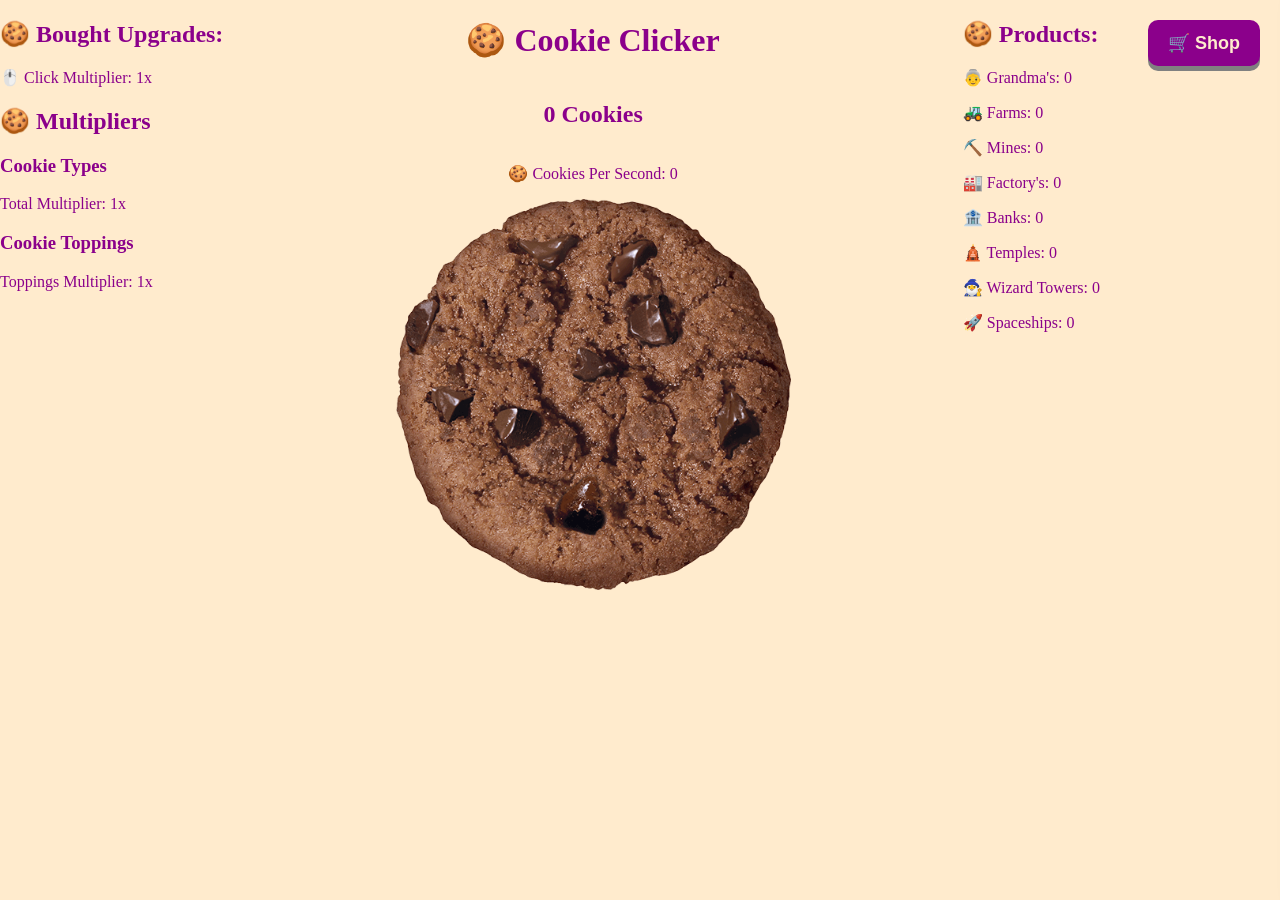
==== commit 8afd7e59: "2 New Skins added + Reset Button" ====
--- a/OOP Cookie Clicker Project/Cookie Clicker/Index.html
+++ b/OOP Cookie Clicker Project/Cookie Clicker/Index.html
@@ -27,8 +27,9 @@
         <p id="f_t_t_text">Cookies For The Ritual: <span id="f_t_t">1</span>x</p>
         <p id="t_t_wt_text">Ritual Cookies For Magic: <span id="t_t_wt">1</span>x</p>
         <p id="b_t_s_text">Cookies For Rocket Fuel: <span id="b_t_s">1</span>x</p>
-        <h2>🍪 Cookie Types</h2>
-        <h3>Total Multiplier: <span id="total_multiplier">1</span>x</h3>
+        <h2>🍪 Multipliers</h2>
+        <h3>Cookie Types</h3>
+        <p style="display: block;" id="tot_m_text">Total Multiplier: <span id="total_multiplier">1</span>x</p>
         <p id="peanut_cookies">Peanut Cookies</p>
         <p id="almond_cookies">Almond Cookies</p>
         <p id="macadamia_cookies">Macadamia Cookies</p>
@@ -37,6 +38,13 @@
         <p id="walnut_cookies">Walnut Cookies</p>
         <p id="double_cookies">Double Chocolate Cookies</p>
         <p id="white_cookies">White Chocolate Cookies</p>
+        <h3>Cookie Toppings</h3>
+        <p style="display: block;" id="top_m_text">Toppings Multiplier: <span id=toppings_multiplier>1</span>x</p>
+        <p id="strawberry_topping">Strawberry Topping</p>
+        <p id="whipped_cream_topping">Whipped Cream Topping</p>
+        <p id="chocolate_flakes_topping">Chocolate Flakes Topping</p>
+        <p id="rainbow_sprinkles_topping">Buy Rainbow Sprinkles Topping</p>
+        <p id="radiant_sprinkles_topping">Buy Radiant Sprinkles Topping</p>
     </div>
 
     <div id="cookiecontainer">
@@ -67,55 +75,68 @@
 
     <div class="container">
         <h2 class="Subtitle">🍪 Products:</h2>
-        <button class="button" id="buy_grandma">Buy Grandma 👵</button>
-        <button class="button" id="buy_farm">Buy Farm 🚜</button>
-        <button class="button" id="buy_mine">Buy Mine ⛏️</button>
-        <button class="button" id="buy_factory">Buy Factory 🏭</button>
-        <button class="button" id="buy_bank">Buy Bank 🏦</button>
-        <button class="button" id="buy_temple">Buy Temple 🛕</button>
-        <button class="button" id="buy_wizardtower">Buy Wizard Tower 🧙‍♂️</button>
-        <button class="button" id="buy_spaceship">Buy Spaceship 🚀</button>
+        <button class="button" id="buy_grandma">Buy Grandma 👵 (<span id="grandma_price">10</span> Cookies)</button>
+        <button class="button" id="buy_farm">Buy Farm 🚜 (<span id="farm_price">50</span> Cookies)</button>
+        <button class="button" id="buy_mine">Buy Mine ⛏️ (<span id="mine_price">150</span> Cookies)</button>
+        <button class="button" id="buy_factory">Buy Factory 🏭 (<span id="factory_price">350</span> Cookies)</button>
+        <button class="button" id="buy_bank">Buy Bank 🏦 (<span id="bank_price">550</span> Cookies)</button>
+        <button class="button" id="buy_temple">Buy Temple 🛕 (<span id="temple_price">950</span> Cookies)</button>
+        <button class="button" id="buy_wizardtower">Buy Wizard Tower 🧙‍♂️ (<span id="wizard_tower_price">1150</span> Cookies)</button>
+        <button class="button" id="buy_spaceship">Buy Spaceship 🚀 (<span id="spaceship_price">1850</span> Cookies)</button>
     </div>
 
     <div class="container">
     <h2 class="Subtitle">🍪 Themes & Skins:</h2>
     <button class="button" id="skin_btn_default">Standaard Cookie (Gratis)</button>
-    <button class="button" id="buy_theme_btn">Hollow Knight Skin ⚔️ (Kost: 1000 🍪)</button>
-    <button class="button" id="skin_btn_skin3">Time Clock Skin ⏱️ (Kost: 10 🍪)</button>
-    <button class="button" id="skin_btn_skin4">Son Goku Skin 🐉💥 (Kost: 10 🍪)</button>
+    <button class="button" id="buy_theme_btn">Hollow Knight Skin ⚔️ (100 🍪)</button>
+    <button class="button" id="skin_btn_skin3">Time Clock Skin ⏱️ (200 🍪)</button>
+    <button class="button" id="skin_btn_skin4">Son Goku Skin 🐉💥 (300 🍪)</button>
 </div>
 
     <div class="container">
         <h2 class="Subtitle">🍪 Upgrades:</h2>
-        <button class="button" id="buy_click_upgrade">Buy Click Upgrade</button>
-        <button class="button" id="buy_upgrade_grandma">Upgrade Grandpa's 👴</button>
-        <button class="button" id="buy_upgrade_farm">Upgrade Farmers 👨‍🌾</button>
-        <button class="button" id="buy_upgrade_mine">Upgrade Minecarts 💎</button>
-        <button class="button" id="buy_upgrade_factory">Upgrade Operators 👷🏻</button>
-        <button class="button" id="buy_upgrade_bank">Upgrade Vaults 💰</button>
-        <button class="button" id="buy_upgrade_temple">Upgrade Gold 🪙</button>
-        <button class="button" id="buy_upgrade_wizardtower">Upgrade Wizards 🧙‍♂️</button>
-        <button class="button" id="buy_upgrade_spaceship">Upgrade Aliens 👽</button>
+        <button class="button" id="buy_click_upgrade">Buy Click Upgrade 🖱️ (<span id="click_upgrade_price">50</span> Cookies)</button>
+        <button class="button" id="buy_upgrade_grandma">Upgrade Grandpa's 👴 (100 Cookies)</button>
+        <button class="button" id="buy_upgrade_farm">Upgrade Farmers 👨‍🌾 (500 Cookies)</button>
+        <button class="button" id="buy_upgrade_mine">Upgrade Minecarts 💎 (1500 Cookies)</button>
+        <button class="button" id="buy_upgrade_factory">Upgrade Operators 👷🏻 (3500 Cookies)</button>
+        <button class="button" id="buy_upgrade_bank">Upgrade Vaults 💰 (5500 Cookies)</button>
+        <button class="button" id="buy_upgrade_temple">Upgrade Gold 🪙 (9500 Cookies)</button>
+        <button class="button" id="buy_upgrade_wizardtower">Upgrade Wizards 🧙‍♂️ (11500 Cookies)</button>
+        <button class="button" id="buy_upgrade_spaceship">Upgrade Aliens 👽 (18500 Cookies)</button>
     </div>
     <div class="container">
         <h2 class="Subtitle">🍪 Cookie Upgrades:</h2>
-        <button class="button" id="buy_peanut_cookies">Buy Peanut Cookies</button>
-        <button class="button" id="buy_almond_cookies">Buy Almond Cookies</button>
-        <button class="button" id="buy_macadamia_cookies">Buy Macadamia Cookies</button>
-        <button class="button" id="buy_pecan_cookies">Buy Pecan Cookies</button>
-        <button class="button" id="buy_cashew_cookies">Buy Cashew Cookies</button>
-        <button class="button" id="buy_walnut_cookies">Buy Walnut Cookies</button>
-        <button class="button" id="buy_double_cookies">Buy Double Chocolate Cookies</button>
-        <button class="button" id="buy_white_cookies">Buy White Chocolate Cookies</button>
+        <button class="button" id="buy_peanut_cookies">Buy Peanut Cookies (150 Cookies)</button>
+        <button class="button" id="buy_almond_cookies">Buy Almond Cookies (650 Cookies)</button>
+        <button class="button" id="buy_macadamia_cookies">Buy Macadamia Cookies (1225 Cookies)</button>
+        <button class="button" id="buy_pecan_cookies">Buy Pecan Cookies (3680 Cookies)</button>
+        <button class="button" id="buy_cashew_cookies">Buy Cashew Cookies (6560 Cookies)</button>
+        <button class="button" id="buy_walnut_cookies">Buy Walnut Cookies (9497 Cookies)</button>
+        <button class="button" id="buy_double_cookies">Buy Double Chocolate Cookies (10475 Cookies)</button>
+        <button class="button" id="buy_white_cookies">Buy White Chocolate Cookies (15650 Cookies)</button>
+    </div>
+    <div class="container">
+        <h2 class="Subtitle">🍪 Cookie Toppings:</h2>
+        <button class="button" id="buy_s_t">Buy Strawberry Topping (9800 Cookies)</button>
+        <button class="button" id="buy_w_c_t">Buy Whipped Cream Topping (24840 Cookies)</button>
+        <button class="button" id="buy_c_f_t">Buy Chocolate Flakes Topping (64670 Cookies)</button>
+        <button class="button" id="buy_rw_s_t">Buy Rainbow Sprinkles Topping (132940 Cookies)</button>
+        <button class="button" id="buy_r_s_t">Buy Radiant Sprinkles Topping (234800 Cookies)</button>
     </div>
     <div class="container">
         <h2 class="Subtitle">🍪 Multiplier Upgrades:</h2>
-        <button class="button" id="buy_g_t_f">Buy Grandma To Farm Multiplier</button>
-        <button class="button" id="buy_f_t_f">Buy Farm To Factory Multiplier</button>
-        <button class="button" id="buy_f_t_b">Buy Factory To Bank Multiplier</button>
-        <button class="button" id="buy_f_t_t">Buy Factory To Temple Multiplier</button>
-        <button class="button" id="buy_t_t_wt">Buy Temple To Wizard Tower Multiplier</button>
-        <button class="button" id="buy_b_t_s">Buy Bank To Spaceship Multiplier</button>
+        <button class="button" id="buy_g_t_f">Buy Grandma To Farm Multiplier (550 Cookies)</button>
+        <button class="button" id="buy_f_t_f">Buy Farm To Factory Multiplier (750 Cookies)</button>
+        <button class="button" id="buy_f_t_b">Buy Factory To Bank Multiplier (1150 Cookies)</button>
+        <button class="button" id="buy_f_t_t">Buy Factory To Temple Multiplier (1425 Cookies)</button>
+        <button class="button" id="buy_t_t_wt">Buy Temple To Wizard Tower Multiplier (1725 Cookies)</button>
+        <button class="button" id="buy_b_t_s">Buy Bank To Spaceship Multiplier (2775 Cookies)</button>
+    </div>
+
+    <div class="container">
+        <h2 class="Subtitle">🍪 Reset Knop:</h2>
+        <button class="button" id="reset_btn">Opnieuw Beginnen 🔄</button>
     </div>
 </div>
 
--- a/OOP Cookie Clicker Project/Cookie Clicker/style.css
+++ b/OOP Cookie Clicker Project/Cookie Clicker/style.css
@@ -1,157 +1,93 @@
-body{
+body {
     background-color: blanchedalmond;
-}
-
-h1{
     color: darkmagenta;
-}
-
-.Subtitle{
+    overflow-x: hidden;
+    position: relative;
+    margin: 0;
+    transition: background-color 0.3s ease, color 0.3s ease;
+}
+
+h1, h2, h3, .Subtitle, .cookie, .stats, .prod, .upgrades, .cookie_types {
     color: darkmagenta;
-}
-
-.upgrades p:not(.click_multiplier) {
+    transition: color 0.3s ease;
+}
+
+.upgrades p:not(.click_multiplier),
+.cookie_types p {
     display: none;
 }
 
-.cookie_types p{
-    display: none;
-}
-
-.cookie{
-    color: darkmagenta;
-}
-
-#shop_container{
+.Wat {
     display: flex;
     justify-content: space-between;
-}
-
-.stats{
-    color: darkmagenta;
-}
-
-.prod{
-    color: darkmagenta;
-    /* margin-left: 85%; */
-}
-
-.Wat{
-    display: flex;
-    justify-content: space-between;
-}
-
-#cookiecontainer{
+    padding-right: 180px;
+}
+
+#cookiecontainer {
     display: flex;
     flex-direction: column;
     align-items: center;
-}
-
-.upgrades{
-    color: darkmagenta;
-}
-
-.cookie_types {
-    color: darkmagenta;
-}
-
-img{
-    width: 25%;
+    position: relative;
+}
+
+#cookie {
+    width: 79%;
+    height: auto;
+    max-width: 550px;
+    object-fit: contain;
     cursor: pointer;
-}
-
-#cookie{
-    width: 75%;
-}
-
-.container {
-    display: grid;
-    grid-template-columns: repeat(2, 1fr);
-    gap: 10px;
-    max-width: 700px;
-}
-
-.Subtitle {
-    grid-column: 1 / -1;
-    color: darkmagenta;
-    margin-bottom: 10px;
-}
-
-.button {
-  padding: 15px 25px;
-  font-size: 24px;
-  text-align: center;
-  cursor: pointer;
-  outline: none;
-  color: blanchedalmond;
-  background-color: darkmagenta;
-  border: none;
-  border-radius: 15px;
-  box-shadow: 0 9px gray;
-  width: 100%;
-}
-
-.button:disabled {
-    background-color: rgb(166, 118, 166);
-    cursor: default;
-}
-
-.button:disabled:hover {
-    background-color: rgb(166, 118, 166);
-}
-
-.button:hover {
-    background-color: purple
-}
-
-.button:enabled:active {
-  background-color: darkmagenta;
-  box-shadow: 0 5px gray;
-  transform: translateY(4px);
-}
-
-body {
-    background-color: blanchedalmond;
-    overflow-x: hidden; 
-    position: relative;
-    margin: 0;
-}
-
-h1 {
-    color: darkmagenta;
-}
-
-.Subtitle {
-    color: darkmagenta;
-}
-
-.cookie {
-    color: darkmagenta;
+    transition: transform 0.1s ease;
+}
+
+#cookie.clicked {
+    transform: scale(0.9);
+}
+
+body.hollow-knight #cookie {
+    width: 69%;
+}
+
+body.time-clock #cookie {
+    width: 69%;
+}
+
+body.son-goku #cookie {
+    width:69%;
 }
 
 #shop_container {
     display: flex;
-    flex-direction: column; 
+    flex-direction: column;
     gap: 30px;
-    
     position: fixed;
     top: 0;
     right: -450px;
     width: 420px;
     height: 100vh;
-    background-color: burlywood; 
-    border-left: 5px solid darkmagenta; 
-    box-shadow: -5px 0 25px rgba(139, 0, 139, 0.3); 
+    background-color: burlywood;
+    border-left: 5px solid darkmagenta;
+    box-shadow: -5px 0 25px rgba(139, 0, 139, 0.3);
     padding: 70px 20px 20px 20px;
     box-sizing: border-box;
-    overflow-y: auto; 
-    transition: right 0.3s ease-in-out; 
-    z-index: 1000; 
-}
-
+    overflow-y: auto;
+    transition: right 0.3s ease-in-out, background-color 0.3s ease, border-color 0.3s ease;
+    z-index: 1000;
+}
 
 #shop_container.active {
     right: 0;
+}
+
+.container {
+    display: grid;
+    grid-template-columns: 1fr;
+    gap: 12px;
+    width: 100%;
+}
+
+.Subtitle {
+    grid-column: 1 / -1;
+    margin-bottom: 10px;
 }
 
 .shop-toggle-btn {
@@ -196,98 +132,36 @@
     color: purple;
 }
 
-.stats {
-    color: darkmagenta;
-}
-
-.prod {
-    color: darkmagenta;
-}
-
-.Wat {
-    display: flex;
-    justify-content: space-between;
-}
-
-.Wat {
-    display: flex;
-    justify-content: space-between;
-    padding-right: 180px; 
-}
-
-#cookiecontainer {
-    display: flex;
-    flex-direction: column;
-    align-items: center;
-}
-
-.upgrades {
-    color: darkmagenta;
-}
-
-img {
-    width: 25%;
+.button {
+    padding: 12px 20px;
+    font-size: 18px;
+    text-align: center;
     cursor: pointer;
-}
-
-#cookie {
-    width: 75%;
-}
-
-.container {
-    display: grid;
-    grid-template-columns: 1fr; 
-    gap: 12px;
+    outline: none;
+    color: blanchedalmond;
+    background-color: darkmagenta;
+    border: none;
+    border-radius: 15px;
+    box-shadow: 0 6px gray;
     width: 100%;
-}
-
-.Subtitle {
-    grid-column: 1 / -1;
-    color: darkmagenta;
-    margin-bottom: 10px;
-}
-
-.button {
-  padding: 12px 20px;
-  font-size: 18px;
-  text-align: center;
-  cursor: pointer;
-  outline: none;
-  color: blanchedalmond;
-  background-color: darkmagenta;
-  border: none;
-  border-radius: 15px;
-  box-shadow: 0 6px gray;
-  width: 100%;
-}
-
-.button:disabled {
+    transition: background-color 0.2s, transform 0.1s;
+}
+
+.button:hover {
+    background-color: purple;
+}
+
+.button:disabled,
+.button:disabled:hover {
     background-color: rgb(166, 118, 166);
     box-shadow: 0 6px rgb(130, 100, 130);
     cursor: default;
 }
 
-.button:disabled:hover {
-    background-color: rgb(166, 118, 166);
-}
-
-.button:hover {
-    background-color: purple
-}
-
 .button:enabled:active {
-  background-color: darkmagenta;
-  box-shadow: 0 3px gray;
-  transform: translateY(3px);
-}
-
-#cookie {
-    transition: transform 0.1s ease;
-}
-
-
-#cookie.clicked {
-    transform: scale(0.9);
+    background-color: darkmagenta;
+    box-shadow: 0 3px gray;
+    transform: translateY(3px);
 }
 
 .floating-text {
@@ -302,14 +176,8 @@
 }
 
 @keyframes floatUp {
-    0% {
-        opacity: 1;
-        transform: translateY(0) scale(1);
-    }
-    100% {
-        opacity: 0;
-        transform: translateY(-80px) scale(1.3);
-    }
+    0% { opacity: 1; transform: translateY(0) scale(1); }
+    100% { opacity: 0; transform: translateY(-80px) scale(1.3); }
 }
 
 .button.purchase-success {
@@ -317,30 +185,10 @@
 }
 
 @keyframes purchasePulse {
-    0% {
-        transform: scale(1);
-        background-color: darkmagenta;
-    }
-    50% {
-        transform: scale(1.05);
-        background-color: #b51ab5;
-    }
-    100% {
-        transform: scale(1);
-        background-color: darkmagenta;
-    }
-}
-
-.button.purchase-success {
-    animation: purchasePulse 0.3s ease;
-}
-
-@keyframes purchasePulse {
-    0% { transform: scale(1); background-color: darkmagenta; }
-    50% { transform: scale(1.05); background-color: #b51ab5; }
-    100% { transform: scale(1); background-color: darkmagenta; }
-}
-
+    0% { transform: scale(1); }
+    50% { transform: scale(1.05); }
+    100% { transform: scale(1); }
+}
 
 .purchase-popup {
     position: absolute;
@@ -354,21 +202,13 @@
     box-shadow: 0 4px 8px rgba(0, 0, 0, 0.2);
     pointer-events: none;
     animation: popupFloat 0.7s ease-out forwards;
-    z-index: 2000; 
+    z-index: 2000;
 }
 
 @keyframes popupFloat {
-    0% {
-        opacity: 1;
-        transform: translateY(0) scale(0.8);
-    }
-    50% {
-        transform: translateY(-25px) scale(1.1);
-    }
-    100% {
-        opacity: 0;
-        transform: translateY(-50px) scale(1);
-    }
+    0% { opacity: 1; transform: translateY(0) scale(0.8); }
+    50% { transform: translateY(-25px) scale(1.1); }
+    100% { opacity: 0; transform: translateY(-50px) scale(1); }
 }
 
 .falling-cookie {
@@ -383,34 +223,128 @@
 }
 
 @keyframes cookieFall {
-    0% {
-        transform: translate(-50%, -50%) scale(0.6);
-        opacity: 1;
-    }
-    100% {
-        transform: translate(-50%, 45px) scale(0.3);
-        opacity: 0;
-    }
-}
-
-#cookie {
-    width: 79%;
-    height:79%;
-    object-fit: contain;
-    cursor: pointer;
-}
-
-body.hollow-knight #cookie {
-    width: 35%;
-}
-
+    0% { transform: translate(-50%, -50%) scale(0.6); opacity: 1; }
+    100% { transform: translate(-50%, 45px) scale(0.3); opacity: 0; }
+}
 
 body.hollow-knight {
-    background-color: #0b0f19; 
-    color: #c7d5e0;            
-}
-
-body.hollow-knight #shop_container {
     background-color: #0b0f19;
     color: #c7d5e0;
+}
+
+body.hollow-knight h1,
+body.hollow-knight h2,
+body.hollow-knight h3,
+body.hollow-knight p,
+body.hollow-knight span,
+body.hollow-knight .Subtitle,
+body.hollow-knight .cookie,
+body.hollow-knight .stats,
+body.hollow-knight .prod,
+body.hollow-knight .upgrades {
+    color: #c7d5e0;
+}
+
+body.hollow-knight #shop_container {
+    background-color: #141b2d;
+    border-left-color: #4f6d8a;
+}
+
+body.hollow-knight .button,
+body.hollow-knight .shop-toggle-btn {
+    background-color: #2a3b55;
+    color: #ffffff;
+    box-shadow: 0 5px #05080f;
+}
+
+body.hollow-knight .button:hover,
+body.hollow-knight .shop-toggle-btn:hover {
+    background-color: #3e567a;
+}
+
+body.hollow-knight .floating-text {
+    color: #ffffff;
+    text-shadow: 1px 1px 4px #0b0f19;
+}
+
+body.time-clock {
+    background-color: #3e2723;
+    color: #ffd54f;           
+}
+
+body.time-clock h1,
+body.time-clock h2,
+body.time-clock h3,
+body.time-clock p,
+body.time-clock span,
+body.time-clock .Subtitle,
+body.time-clock .cookie,
+body.time-clock .stats,
+body.time-clock .prod,
+body.time-clock .upgrades {
+    color: #ffd54f;
+}
+
+body.time-clock #shop_container {
+    background-color: #4e342e;
+    border-left-color: #ffb300;
+}
+
+body.time-clock .button,
+body.time-clock .shop-toggle-btn {
+    background-color: #ffb300;
+    color: #261612;
+    font-weight: bold;
+    box-shadow: 0 5px #1b0f0c;
+}
+
+body.time-clock .button:hover,
+body.time-clock .shop-toggle-btn:hover {
+    background-color: #ffca28;
+}
+
+body.time-clock .floating-text {
+    color: #ffd54f;
+    text-shadow: 1px 1px 4px #261612;
+}
+
+body.son-goku {
+    background-color: #ea580c; /* Kamehameha Oranje */
+    color: #fef08a;            /* Super Saiyan Geel */
+}
+
+body.son-goku h1,
+body.son-goku h2,
+body.son-goku h3,
+body.son-goku p,
+body.son-goku span,
+body.son-goku .Subtitle,
+body.son-goku .cookie,
+body.son-goku .stats,
+body.son-goku .prod,
+body.son-goku .upgrades {
+    color: #fef08a;
+}
+
+body.son-goku #shop_container {
+    background-color: #1e3a8a;
+    border-left-color: #facc15;
+}
+
+body.son-goku .button,
+body.son-goku .shop-toggle-btn {
+    background-color: #facc15;
+    color: #1e3a8a;
+    font-weight: bold;
+    box-shadow: 0 5px #0f172a;
+}
+
+body.son-goku .button:hover,
+body.son-goku .shop-toggle-btn:hover {
+    background-color: #fde047;
+}
+
+body.son-goku .floating-text {
+    color: #fef08a;
+    text-shadow: 1px 1px 4px #1e3a8a;
 }
